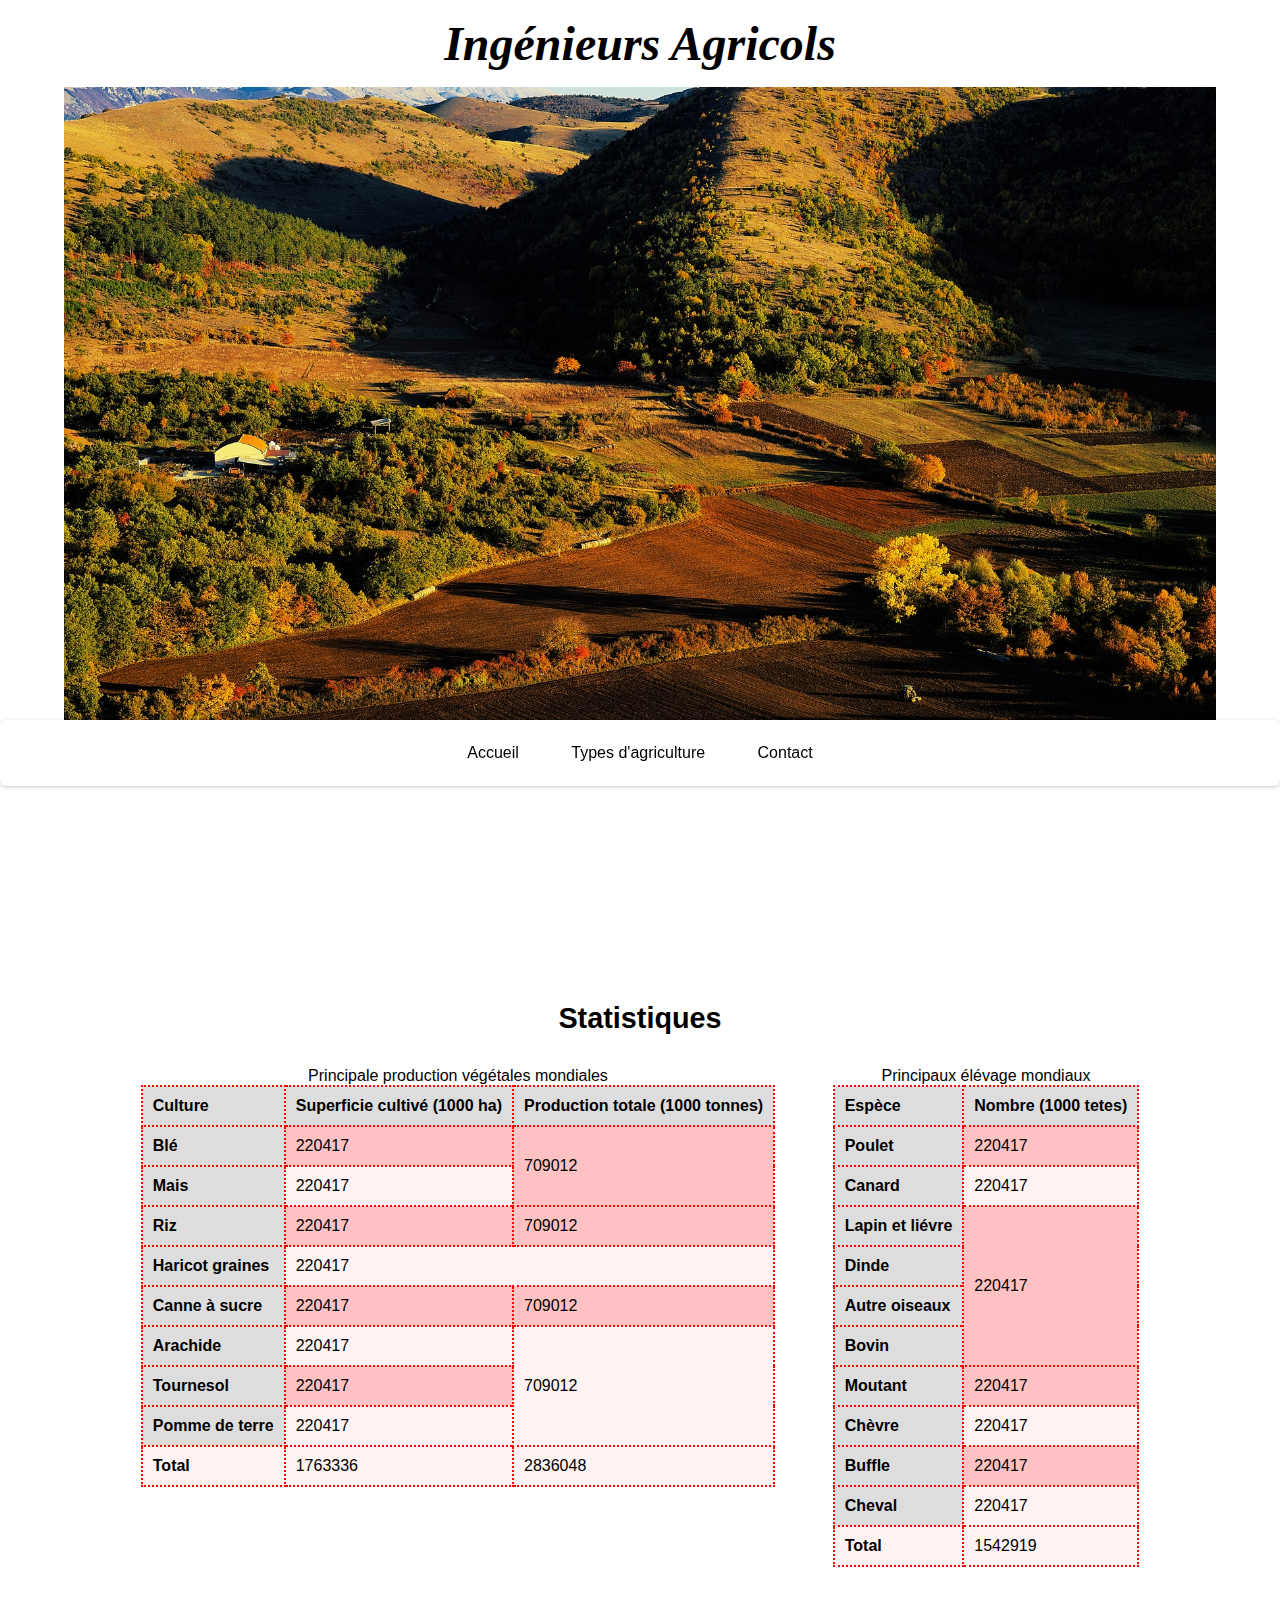
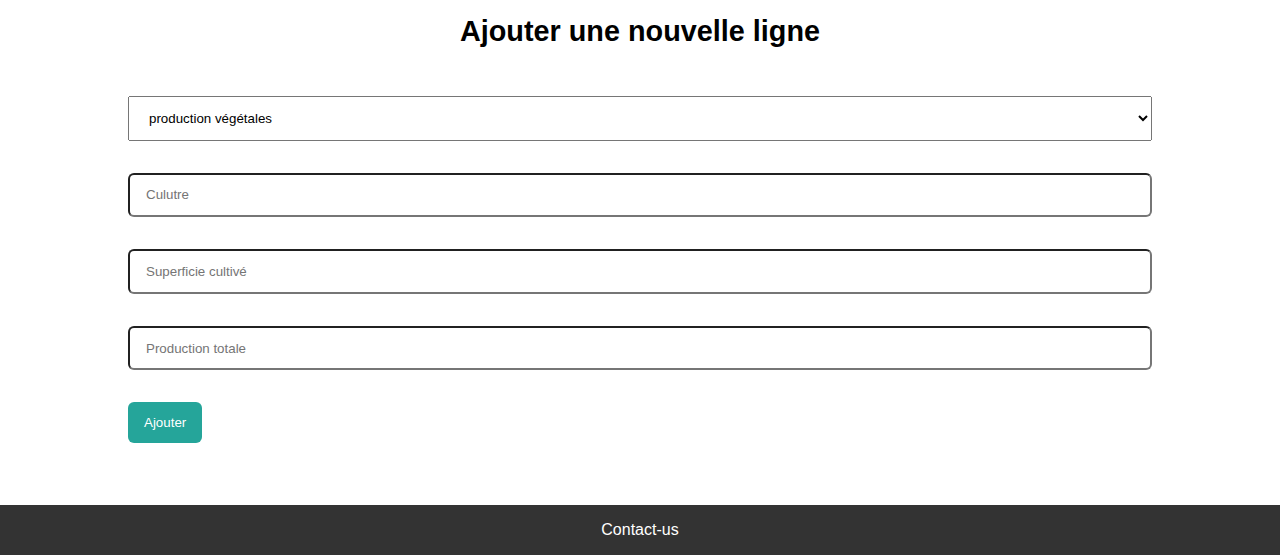
==== index.html @ 2a6c7368 "upload" ====
<!DOCTYPE html>
<html lang="en">
	<head>
		<meta charset="UTF-8" />
		<meta http-equiv="X-UA-Compatible" content="IE=edge" />
		<meta name="viewport" content="width=device-width, initial-scale=1.0" />
		<title>Ingenieur</title>
		<link rel="stylesheet" href="main.css" />
	</head>
	<body>
		<header>
			<h1>Ingénieurs Agricols</h1>
			<div class="slider">
				<img class="slider-img" src="assets/1.jpg" alt="" />
				<img class="slider-img" src="assets/2.jpg" alt="" />
				<img class="slider-img" src="assets/3.jpg" alt="" />
				<img class="slider-img" src="assets/4.jpg" alt="" />
			</div>
		</header>
		<nav>
			<ul>
				<li>
					<a class="lien" href="#">Accueil</a>
				</li>
				<li>
					<a class="lien" href="#">Types d'agriculture</a>
					<div class="links">
						<ul class="type_agriculture">
							<li>
								<a href="#">l'agriculture conventionnelle</a>
							</li>
							<li><a href="#">l'agriculture biologique</a></li>
							<li><a href="#">l'agriculture durable</a></li>
							<li><a href="#">l'agriculture Raisonnée</a></li>
							<li><a href="#">l'agriculture Intégrée</a></li>
						</ul>
					</div>
				</li>
				<li>
					<a class="lien" href="#">Contact</a>
				</li>
			</ul>
		</nav>
		<main>
			<div class="container">
				<div>
					<video autoplay loop muted>
						<source src="assets/Top Features in Android 11.mp4" />
					</video>
				</div>
				<section>
					<h2>Statistiques</h2>
					<div>
						<figure>
							<figcaption>Principale production végétales mondiales</figcaption>
							<table id="table-vgt" class="tableau">
								<thead>
									<th scope="col">Culture</th>
									<th scope="col">Superficie cultivé (1000 ha)</th>
									<th scope="col">Production totale (1000 tonnes)</th>
								</thead>
								<tbody>
									<tr>
										<th scope="row">Blé</th>
										<td>220417</td>
										<td rowspan="2">709012</td>
									</tr>
									<tr>
										<th scope="row">Mais</th>
										<td>220417</td>
									</tr>
									<tr>
										<th scope="row">Riz</th>
										<td>220417</td>
										<td>709012</td>
									</tr>
									<tr>
										<th scope="row">Haricot graines</th>
										<td colspan="2">220417</td>
									</tr>
									<tr>
										<th scope="row">Canne à sucre</th>
										<td>220417</td>
										<td>709012</td>
									</tr>
									<tr>
										<th scope="row">Arachide</th>
										<td>220417</td>
										<td rowspan="3">709012</td>
									</tr>
									<tr>
										<th scope="row">Tournesol</th>
										<td>220417</td>
									</tr>
									<tr>
										<th scope="row">Pomme de terre</th>
										<td>220417</td>
									</tr>
								</tbody>
								<tfoot>
									<tr id="total-vgt">
										<th>Total</th>
										<td>0</td>
										<td>0</td>
									</tr>
								</tfoot>
							</table>
						</figure>
						<figure>
							<figcaption>Principaux élévage mondiaux</figcaption>
							<table id="table-anm" class="tableau">
								<thead>
									<th scope="col">Espèce</th>
									<th scope="col">Nombre (1000 tetes)</th>
								</thead>
								<tbody>
									<tr>
										<th scope="row">Poulet</th>
										<td>220417</td>
									</tr>
									<tr>
										<th scope="row">Canard</th>
										<td>220417</td>
									</tr>
									<tr>
										<th scope="row">Lapin et liévre</th>
										<td rowspan="4">220417</td>
									</tr>
									<tr>
										<th scope="row">Dinde</th>
									</tr>
									<tr>
										<th scope="row">Autre oiseaux</th>
									</tr>
									<tr>
										<th scope="row">Bovin</th>
									</tr>
									<tr>
										<th scope="row">Moutant</th>
										<td>220417</td>
									</tr>
									<tr>
										<th scope="row">Chèvre</th>
										<td>220417</td>
									</tr>
									<tr>
										<th scope="row">Buffle</th>
										<td>220417</td>
									</tr>
									<tr>
										<th scope="row">Cheval</th>
										<td>220417</td>
									</tr>
								</tbody>
								<tfoot>
									<tr id="total-anm">
										<th>Total</th>
										<td>0</td>
									</tr>
								</tfoot>
							</table>
						</figure>
					</div>
					<h2 class="title">Ajouter une nouvelle ligne</h2>
					<form>
						<select name="selectTable">
							<option value="vegetables" selected>production végétales</option>
							<option value="animals">élévage mondiaux</option>
						</select>
						<div class="inputs show vgt">
							<input id="culture" type="text" placeholder="Culutre" />
							<input
								id="superficie"
								type="number"
								placeholder="Superficie cultivé"
							/>
							<input id="total" type="number" placeholder="Production totale" />
						</div>
						<div class="inputs anm">
							<input type="text" id="espece" placeholder="Espece" />
							<input type="number" id="number" placeholder="Nombre" />
						</div>
						<input type="submit" value="Ajouter" />
					</form>
				</section>
			</div>
		</main>
		<footer>
			<a href="mailto:engineer@esi.dz">Contact-us</a>
		</footer>
		<script src="index.js"></script>
	</body>
</html>
---- main.css ----
* {
	padding: 0;
	margin: 0;
	box-sizing: border-box;
	list-style: none;
	text-decoration: none;
}
body {
	font-family: poppins, Arial, Helvetica, sans-serif;
}
header {
	margin: 0 5%;
}
header li a {
	font-weight: bold;
}
header h1 {
	padding: 1rem 0;
	text-align: center;
	font-size: 3rem;
	font-family: fantasy;
	font-style: italic;
}
header div {
	text-align: center;
}
nav {
	background-color: #fff;
	box-shadow: 0 1px 4px 0 rgb(0 0 0 / 20%);
	border-radius: 6px;
	position: sticky;
	top: 0;
	left: 0;
	z-index: 1000;
}
nav ul {
	text-align: center;
}
nav ul li {
	display: inline-block;
}
nav .lien {
	display: block;
	padding: 1.5rem;
}
nav ul li a {
	color: #000;
}
nav ul li a:hover {
	color: green;
}
nav > ul > li:nth-child(2) {
	position: relative;
	z-index: 100;
}
.type_agriculture {
	display: none;
	flex-direction: column;
	position: absolute;
	background-color: #fff;
	padding: 1rem 0.8rem;
	box-shadow: 0 1px 4px 0 rgb(0 0 0 / 20%);
}
nav > ul > li:nth-child(2):hover .type_agriculture {
	display: flex;
}
.type_agriculture li {
	padding: 0.5rem;
}
.type_agriculture li:not(:last-child) {
	border-bottom: 1px solid rgb(0 0 0 / 20%);
}
main {
	padding: 30px 0;
}
.container {
	text-align: center;
}
div video {
	margin-left: auto;
	margin-right: auto;
}
@media screen and (max-width: 768px) {
	div video {
		width: 100%;
	}
}
section {
	padding: 2rem 0;
}
section div {
	margin-top: 2rem;
	display: flex;
	flex-wrap: wrap;
	justify-content: space-around;
	gap: 2rem;
}
h2 {
	font-size: 1.8rem;
}
.tableau {
	border: 2px dotted red;
	padding: 0.5rem;
	text-align: center;
	border-collapse: collapse;
	text-align: left;
	background-color: rgb(255 0 0 / 5%);
}
.tableau td,
.tableau th {
	border: 2px dotted red;
	padding: 10px;
}
.tableau thead tr:first-child,
.tableau tbody tr th {
	background-color: #ddd;
}
.tableau tbody tr:nth-child(2n + 1) {
	background-color: rgb(255 0 0 / 20%);
}
footer {
	text-align: center;
	padding: 1rem 0;
	background-color: #333;
}
footer a {
	color: #fff;
	text-decoration: none;
}
.container {
	width: 80%;
	margin-left: auto;
	margin-right: auto;
}
header {
	position: relative;
	height: 80vh;
	overflow: hidden;
}
.slider {
	position: absolute;
	display: flex;
	height: 100%;
	left: 0;
	animation: sliding 10s ease-in-out alternate;
	animation-iteration-count: infinite;
}
.slider img {
	width: 100vw;
	border-right: 1rem solid #000;
	object-fit: cover;
}
.slider:hover {
	animation-play-state: paused;
}
@keyframes sliding {
	0% {
		left: 0;
	}
	15% {
		left: 0;
	}
	30% {
		left: -100vw;
	}
	45% {
		left: -100vw;
	}
	60% {
		left: -200vw;
	}
	75% {
		left: -200vw;
	}
	90% {
		left: -300vw;
	}
	100% {
		left: -300vw;
	}
}
.title {
	margin-top: 3rem;
}
form {
	display: flex;
	flex-direction: column;
	margin-top: 3rem;
}
form select {
	padding: 0.8rem 1rem;
}
form .inputs {
	display: none;
	flex-direction: column;
}
form .inputs.show {
	display: flex;
}
form .inputs input {
	padding: 0.8rem 1rem;
	border-radius: 6px;
}
form input[type="submit"] {
	padding: 0.8rem 1rem;
	margin-top: 2rem;
	width: fit-content;
	border-radius: 6px;
	background-color: #25a59a;
	border: none;
	color: #fff;
	cursor: pointer;
}
form input[type="submit"]:hover {
	opacity: 0.8;
}
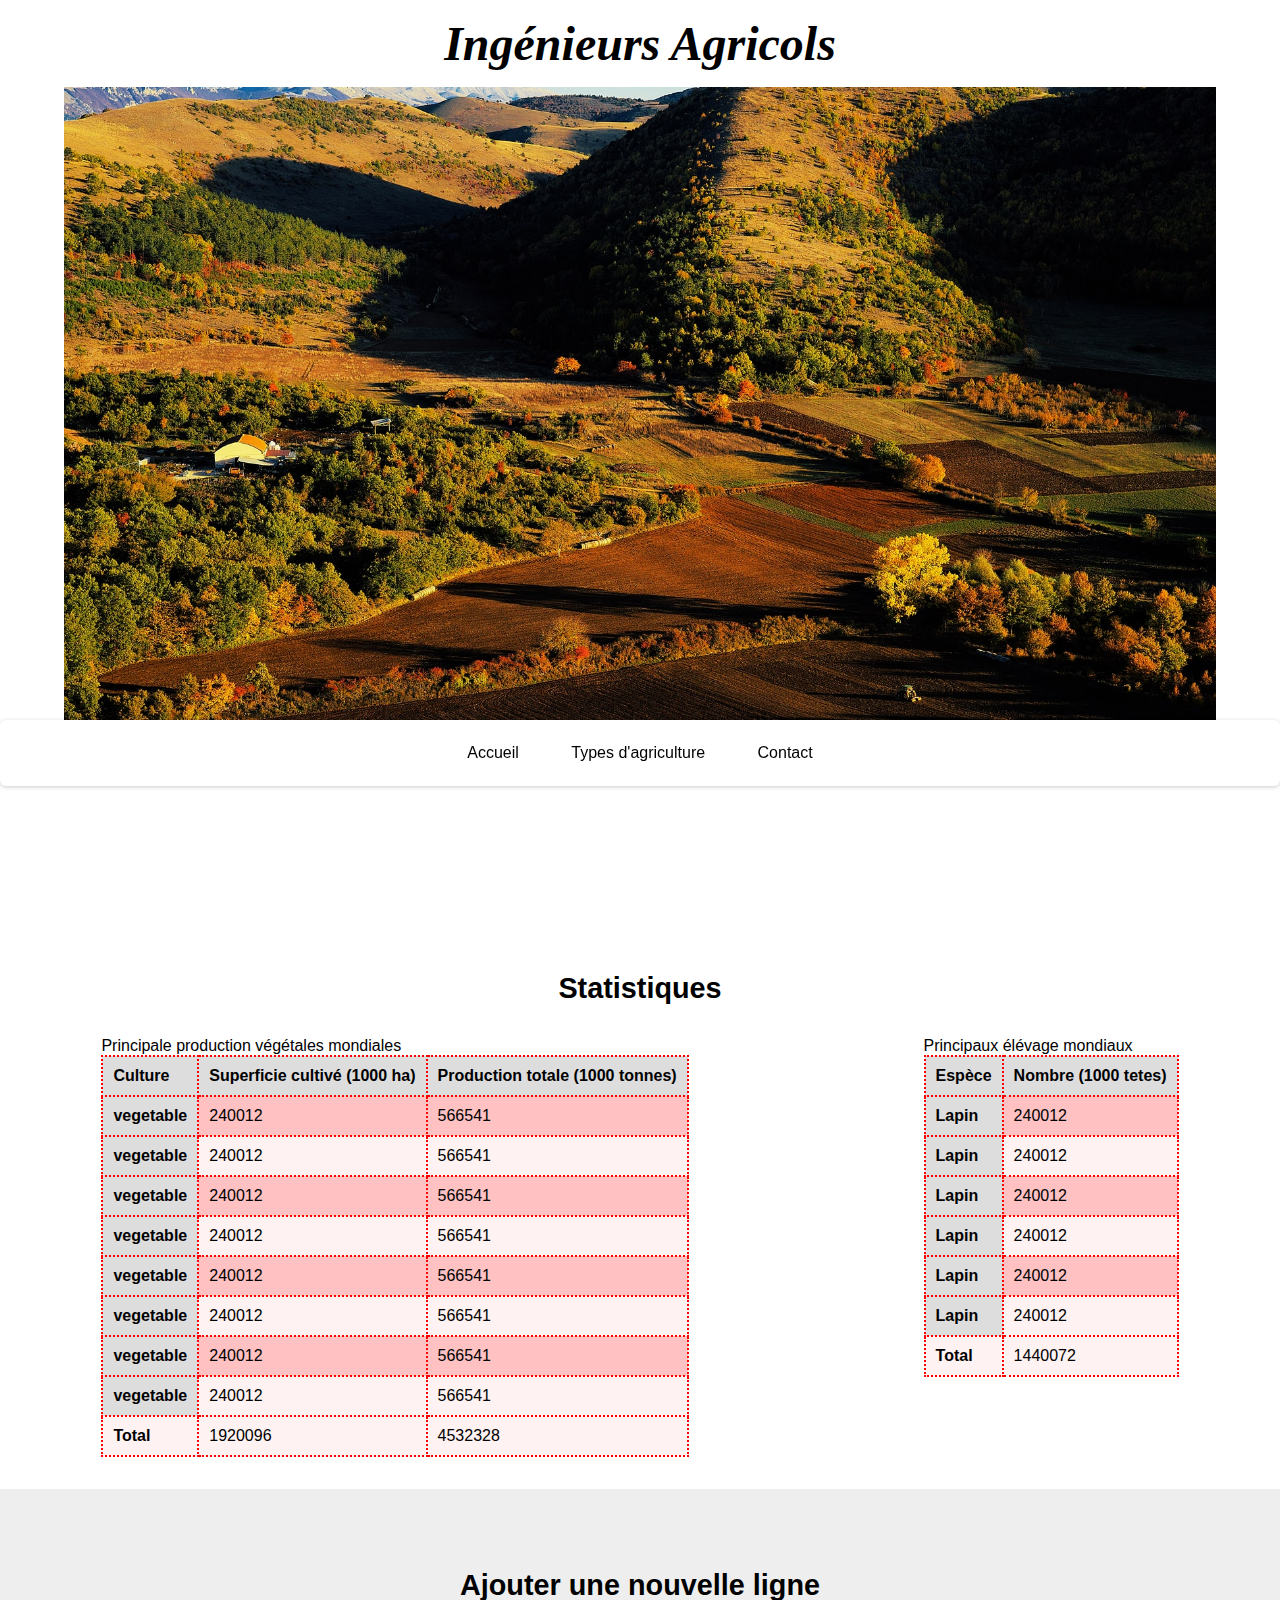
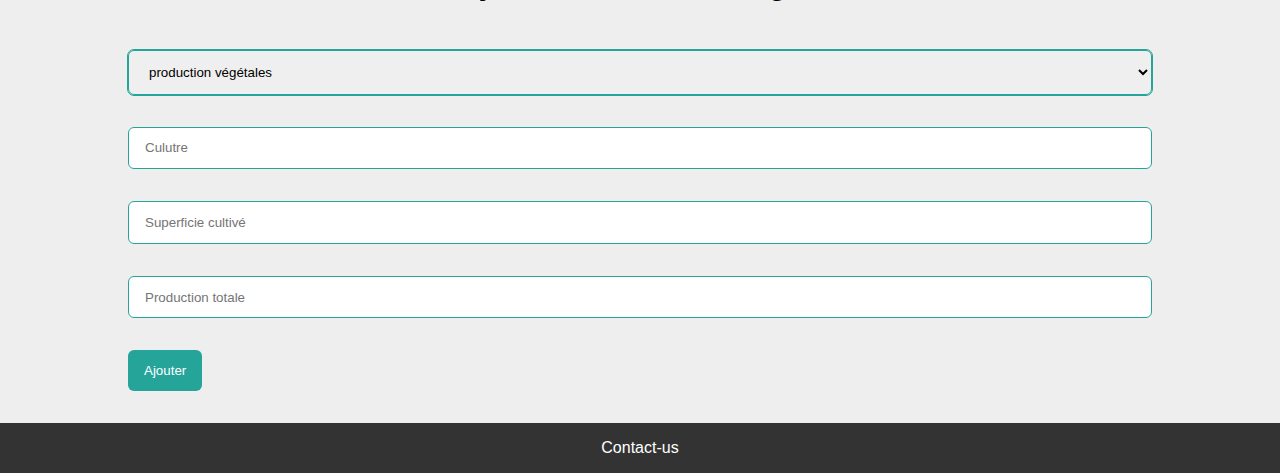
==== commit 06d0dbd3: "ffff" ====
--- a/index.html
+++ b/index.html
@@ -6,6 +6,7 @@
 		<meta name="viewport" content="width=device-width, initial-scale=1.0" />
 		<title>Ingenieur</title>
 		<link rel="stylesheet" href="main.css" />
+		<script src="jquery-3.6.0.min.js"></script>
 	</head>
 	<body>
 		<header>
@@ -43,151 +44,158 @@
 		</nav>
 		<main>
 			<div class="container">
+				<video autoplay loop muted>
+					<source src="assets/Top Features in Android 11.mp4" />
+				</video>
+			</div>
+			<section>
+				<h2>Statistiques</h2>
 				<div>
-					<video autoplay loop muted>
-						<source src="assets/Top Features in Android 11.mp4" />
-					</video>
+					<figure>
+						<figcaption>Principale production végétales mondiales</figcaption>
+						<table id="table-vgt" class="tableau">
+							<thead>
+								<th scope="col">Culture</th>
+								<th scope="col">Superficie cultivé (1000 ha)</th>
+								<th scope="col">Production totale (1000 tonnes)</th>
+							</thead>
+							<tbody></tbody>
+							<tfoot>
+								<tr id="total-vgt">
+									<th>Total</th>
+									<td>0</td>
+									<td>0</td>
+								</tr>
+							</tfoot>
+						</table>
+					</figure>
+					<figure>
+						<figcaption>Principaux élévage mondiaux</figcaption>
+						<table id="table-anm" class="tableau">
+							<thead>
+								<th scope="col">Espèce</th>
+								<th scope="col">Nombre (1000 tetes)</th>
+							</thead>
+							<tbody></tbody>
+							<tfoot>
+								<tr id="total-anm">
+									<th>Total</th>
+									<td>0</td>
+								</tr>
+							</tfoot>
+						</table>
+					</figure>
 				</div>
-				<section>
-					<h2>Statistiques</h2>
-					<div>
-						<figure>
-							<figcaption>Principale production végétales mondiales</figcaption>
-							<table id="table-vgt" class="tableau">
-								<thead>
-									<th scope="col">Culture</th>
-									<th scope="col">Superficie cultivé (1000 ha)</th>
-									<th scope="col">Production totale (1000 tonnes)</th>
-								</thead>
-								<tbody>
-									<tr>
-										<th scope="row">Blé</th>
-										<td>220417</td>
-										<td rowspan="2">709012</td>
-									</tr>
-									<tr>
-										<th scope="row">Mais</th>
-										<td>220417</td>
-									</tr>
-									<tr>
-										<th scope="row">Riz</th>
-										<td>220417</td>
-										<td>709012</td>
-									</tr>
-									<tr>
-										<th scope="row">Haricot graines</th>
-										<td colspan="2">220417</td>
-									</tr>
-									<tr>
-										<th scope="row">Canne à sucre</th>
-										<td>220417</td>
-										<td>709012</td>
-									</tr>
-									<tr>
-										<th scope="row">Arachide</th>
-										<td>220417</td>
-										<td rowspan="3">709012</td>
-									</tr>
-									<tr>
-										<th scope="row">Tournesol</th>
-										<td>220417</td>
-									</tr>
-									<tr>
-										<th scope="row">Pomme de terre</th>
-										<td>220417</td>
-									</tr>
-								</tbody>
-								<tfoot>
-									<tr id="total-vgt">
-										<th>Total</th>
-										<td>0</td>
-										<td>0</td>
-									</tr>
-								</tfoot>
-							</table>
-						</figure>
-						<figure>
-							<figcaption>Principaux élévage mondiaux</figcaption>
-							<table id="table-anm" class="tableau">
-								<thead>
-									<th scope="col">Espèce</th>
-									<th scope="col">Nombre (1000 tetes)</th>
-								</thead>
-								<tbody>
-									<tr>
-										<th scope="row">Poulet</th>
-										<td>220417</td>
-									</tr>
-									<tr>
-										<th scope="row">Canard</th>
-										<td>220417</td>
-									</tr>
-									<tr>
-										<th scope="row">Lapin et liévre</th>
-										<td rowspan="4">220417</td>
-									</tr>
-									<tr>
-										<th scope="row">Dinde</th>
-									</tr>
-									<tr>
-										<th scope="row">Autre oiseaux</th>
-									</tr>
-									<tr>
-										<th scope="row">Bovin</th>
-									</tr>
-									<tr>
-										<th scope="row">Moutant</th>
-										<td>220417</td>
-									</tr>
-									<tr>
-										<th scope="row">Chèvre</th>
-										<td>220417</td>
-									</tr>
-									<tr>
-										<th scope="row">Buffle</th>
-										<td>220417</td>
-									</tr>
-									<tr>
-										<th scope="row">Cheval</th>
-										<td>220417</td>
-									</tr>
-								</tbody>
-								<tfoot>
-									<tr id="total-anm">
-										<th>Total</th>
-										<td>0</td>
-									</tr>
-								</tfoot>
-							</table>
-						</figure>
+			</section>
+			<section class="add">
+				<h2 class="title">Ajouter une nouvelle ligne</h2>
+				<form class="container">
+					<select name="selectTable">
+						<option value="vegetables" selected>production végétales</option>
+						<option value="animals">élévage mondiaux</option>
+					</select>
+					<div class="inputs show vgt">
+						<input id="culture" type="text" placeholder="Culutre" />
+						<input
+							id="superficie"
+							type="number"
+							placeholder="Superficie cultivé"
+						/>
+						<input id="total" type="number" placeholder="Production totale" />
 					</div>
-					<h2 class="title">Ajouter une nouvelle ligne</h2>
-					<form>
-						<select name="selectTable">
-							<option value="vegetables" selected>production végétales</option>
-							<option value="animals">élévage mondiaux</option>
-						</select>
-						<div class="inputs show vgt">
-							<input id="culture" type="text" placeholder="Culutre" />
-							<input
-								id="superficie"
-								type="number"
-								placeholder="Superficie cultivé"
-							/>
-							<input id="total" type="number" placeholder="Production totale" />
-						</div>
-						<div class="inputs anm">
-							<input type="text" id="espece" placeholder="Espece" />
-							<input type="number" id="number" placeholder="Nombre" />
-						</div>
-						<input type="submit" value="Ajouter" />
-					</form>
-				</section>
-			</div>
+					<div class="inputs anm">
+						<input type="text" id="espece" placeholder="Espece" />
+						<input type="number" id="number" placeholder="Nombre" />
+					</div>
+					<input type="submit" value="Ajouter" />
+				</form>
+			</section>
 		</main>
 		<footer>
 			<a href="mailto:engineer@esi.dz">Contact-us</a>
 		</footer>
-		<script src="index.js"></script>
+		<script>
+			let animals = [];
+			let vegetables = [];
+
+			const createTable = () => {
+				$.each(animals, (index, animal) => {
+					$("#table-anm tbody").append(
+						`<tr>
+							<th>${animal.name}</th>
+							<td>${animal.number}</td>
+						</tr>`
+					);
+				});
+				$.each(vegetables, (index, vegetable) => {
+					$("#table-vgt tbody").append(
+						`<tr>
+							<th>${vegetable.name}</th>
+							<td>${vegetable.cultive}</td>
+							<td>${vegetable.total}</td>
+						</tr>`
+					);
+				});
+			};
+
+			const getProducts = () => {
+				$.ajax({
+					method: "GET",
+					url: "produit.json",
+					async: false,
+				}).done(function (data) {
+					vegetables = data.vegetables;
+					animals = data.animals;
+					createTable();
+				});
+			};
+
+			getProducts();
+
+			const addToProducts = () => {
+				// fetch("produit.html", {
+				// 	method: "POST",
+				// 	headers: {
+				// 		"Content-Type": "application/json; utf-8",
+				// 	},
+				// 	body: JSON.stringify({
+				// 		name: "Pomme de terre",
+				// 		cultive: "220417",
+				// 		total: "220417",
+				// 	}),
+				// });
+				$.ajax({
+					method: "POST",
+					url: "produit.json",
+					headers: {
+						"Content-Type": "application/json; utf-8",
+					},
+					data: {
+						name: "Pomme de terre",
+						cultive: "220417",
+						total: "220417",
+					},
+					success: (data, status, xhr) => {
+						console.log(data);
+					},
+				});
+			};
+			const calcTotal = () => {
+				let sumVgtCulitive = 0;
+				let sumVgtTotal = 0;
+				let sumAnmTotal = 0;
+				$.each(vegetables, (index, vegetable) => {
+					sumVgtCulitive += parseInt(vegetable.cultive);
+					sumVgtTotal += parseInt(vegetable.total);
+				});
+				$.each(animals, (index, animal) => {
+					sumAnmTotal += parseInt(animal.number);
+				});
+				$("#total-vgt td:nth-child(2)").html(sumVgtCulitive);
+				$("#total-vgt td:nth-child(3)").html(sumVgtTotal);
+				$("#total-anm td").html(sumAnmTotal);
+			};
+			calcTotal();
+		</script>
 	</body>
 </html>
--- a/main.css
+++ b/main.css
@@ -70,9 +70,6 @@
 .type_agriculture li:not(:last-child) {
 	border-bottom: 1px solid rgb(0 0 0 / 20%);
 }
-main {
-	padding: 30px 0;
-}
 .container {
 	text-align: center;
 }
@@ -97,6 +94,7 @@
 }
 h2 {
 	font-size: 1.8rem;
+	text-align: center;
 }
 .tableau {
 	border: 2px dotted red;
@@ -181,14 +179,12 @@
 }
 .title {
 	margin-top: 3rem;
+	text-align: center;
 }
 form {
 	display: flex;
 	flex-direction: column;
 	margin-top: 3rem;
-}
-form select {
-	padding: 0.8rem 1rem;
 }
 form .inputs {
 	display: none;
@@ -197,9 +193,15 @@
 form .inputs.show {
 	display: flex;
 }
-form .inputs input {
+form .inputs input,
+form select {
 	padding: 0.8rem 1rem;
 	border-radius: 6px;
+	border: 1px solid #25a59a;
+}
+form .inputs input:focus,
+form select {
+	outline: 1px solid #25a59a;
 }
 form input[type="submit"] {
 	padding: 0.8rem 1rem;
@@ -214,3 +216,6 @@
 form input[type="submit"]:hover {
 	opacity: 0.8;
 }
+.add {
+	background-color: #eee;
+}
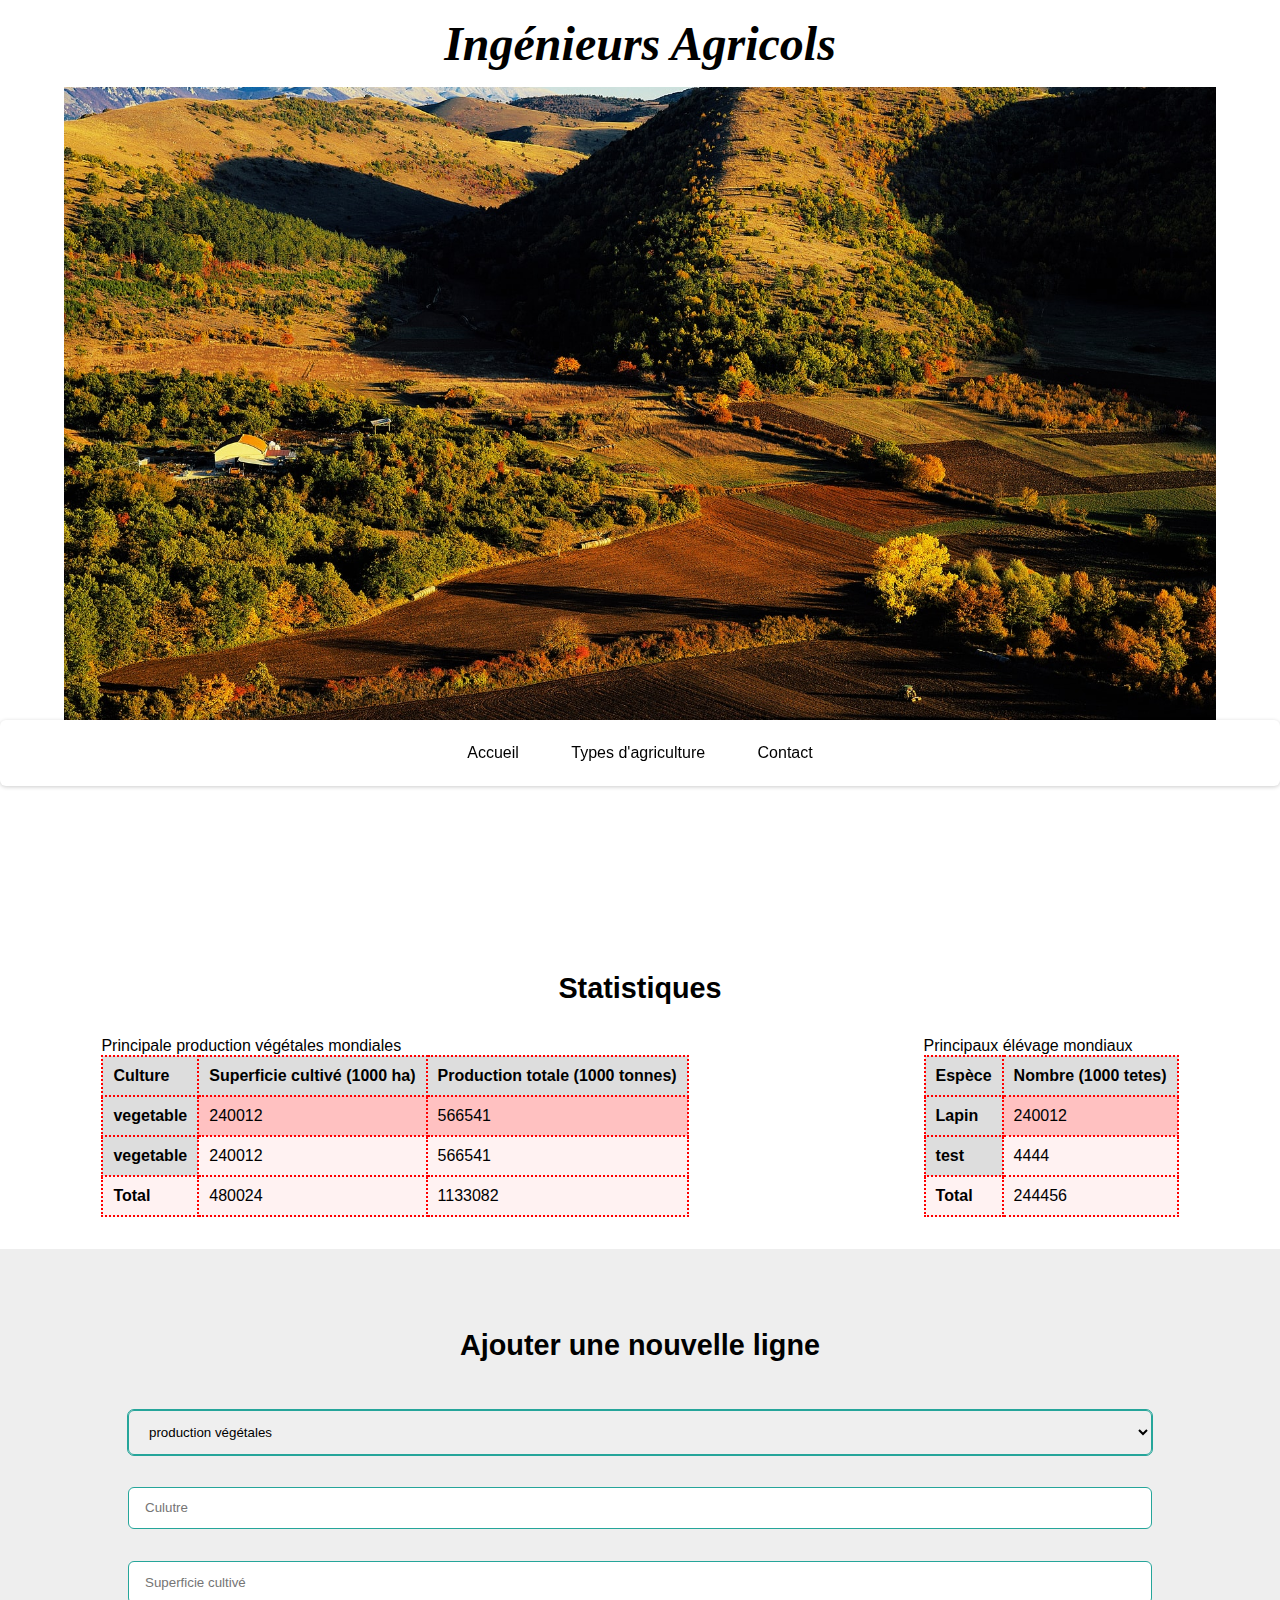
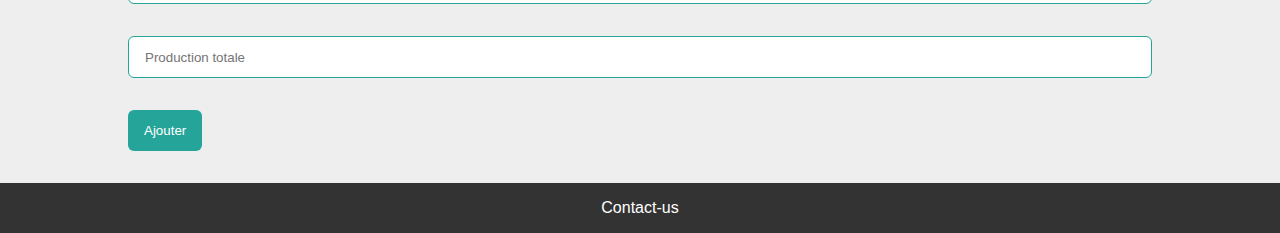
==== commit d06559d2: "gtt" ====
--- a/index.html
+++ b/index.html
@@ -90,7 +90,7 @@
 			<section class="add">
 				<h2 class="title">Ajouter une nouvelle ligne</h2>
 				<form class="container">
-					<select name="selectTable">
+					<select name="selectTable" id="selectTable">
 						<option value="vegetables" selected>production végétales</option>
 						<option value="animals">élévage mondiaux</option>
 					</select>
@@ -118,7 +118,37 @@
 			let animals = [];
 			let vegetables = [];
 
+			const calcTotal = () => {
+				let sumVgtCulitive = 0;
+				let sumVgtTotal = 0;
+				let sumAnmTotal = 0;
+				$.each(vegetables, (index, vegetable) => {
+					sumVgtCulitive += parseInt(vegetable.cultive);
+					sumVgtTotal += parseInt(vegetable.total);
+				});
+				$.each(animals, (index, animal) => {
+					sumAnmTotal += parseInt(animal.number);
+				});
+				$("#total-vgt td:nth-child(2)").html(sumVgtCulitive);
+				$("#total-vgt td:nth-child(3)").html(sumVgtTotal);
+				$("#total-anm td").html(sumAnmTotal);
+			};
+			calcTotal();
+
+			$("form select").change((e) => {
+				if (e.target.value === "vegetables") {
+					$(".vgt").addClass("show");
+					$(".anm").removeClass("show");
+				} else {
+					$(".vgt").removeClass("show");
+					$(".anm").addClass("show");
+				}
+			});
+
 			const createTable = () => {
+				$("#table-anm tbody").empty();
+				$("#table-vgt tbody").empty();
+
 				$.each(animals, (index, animal) => {
 					$("#table-anm tbody").append(
 						`<tr>
@@ -136,6 +166,7 @@
 						</tr>`
 					);
 				});
+				calcTotal();
 			};
 
 			const getProducts = () => {
@@ -180,22 +211,46 @@
 					},
 				});
 			};
-			const calcTotal = () => {
-				let sumVgtCulitive = 0;
-				let sumVgtTotal = 0;
-				let sumAnmTotal = 0;
-				$.each(vegetables, (index, vegetable) => {
-					sumVgtCulitive += parseInt(vegetable.cultive);
-					sumVgtTotal += parseInt(vegetable.total);
-				});
-				$.each(animals, (index, animal) => {
-					sumAnmTotal += parseInt(animal.number);
-				});
-				$("#total-vgt td:nth-child(2)").html(sumVgtCulitive);
-				$("#total-vgt td:nth-child(3)").html(sumVgtTotal);
-				$("#total-anm td").html(sumAnmTotal);
-			};
-			calcTotal();
+
+			const addItem = (e) => {
+				e.preventDefault();
+				if ($("#selectTable").val() === "vegetables") {
+					const name = $("#culture").val();
+					const superficie = $("#superficie").val();
+					const total = $("#total").val();
+					vegetables.push({
+						name: name,
+						cultive: superficie,
+						total: total,
+					});
+					$("#table-vgt tbody").append(`
+						<tr>
+							<th>${name}</th>
+							<td>${superficie}</td>
+							<td>${total}</td>	
+						</tr>
+					`);
+				} else {
+					const espece = $("#espece").val();
+					const number = $("#number").val();
+					animals.push({
+						name: espece,
+						number: number,
+					});
+					$("#table-anm tbody").append(`
+						<tr>
+							<th>${espece}</th>
+							<td>${number}</td>
+						</tr>
+					`);
+				}
+				calcTotal();
+			};
+			$("form").submit(addItem);
+
+			setInterval(function () {
+				getProducts();
+			}, 1000);
 		</script>
 	</body>
 </html>
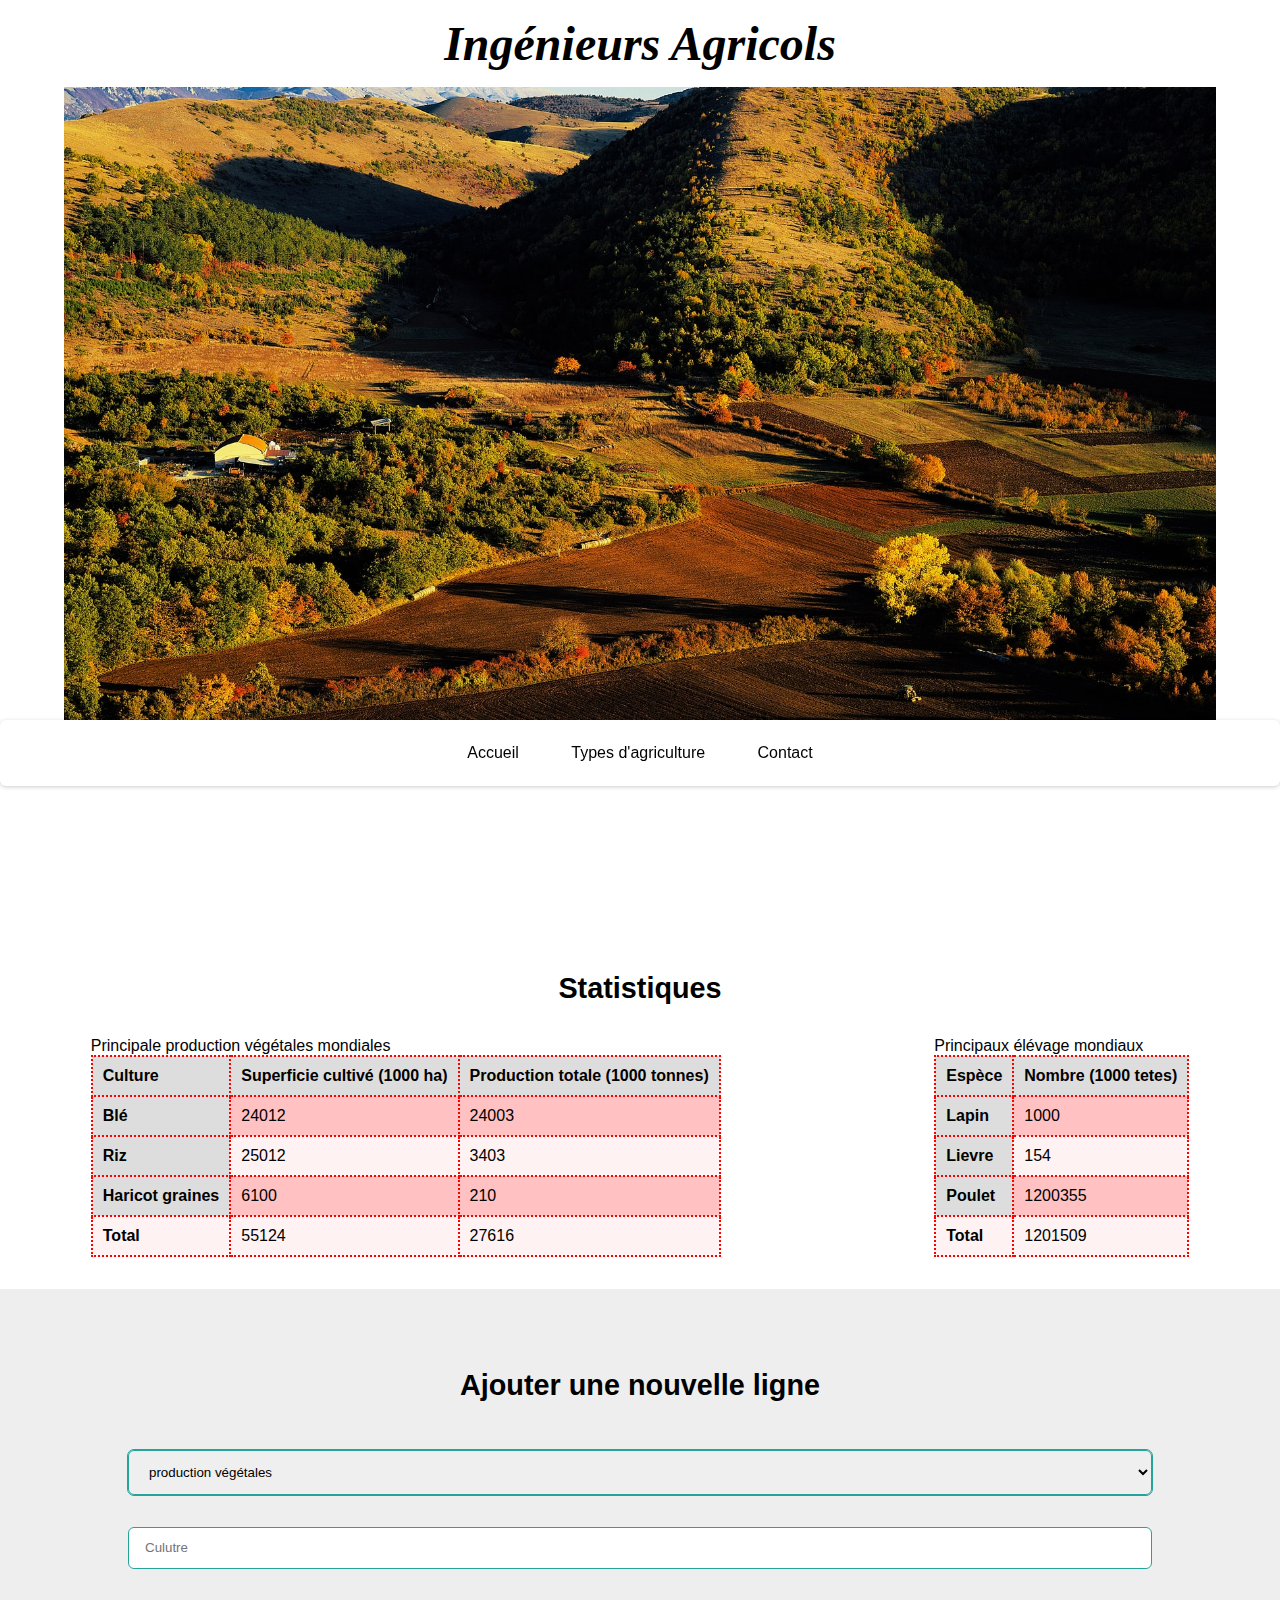
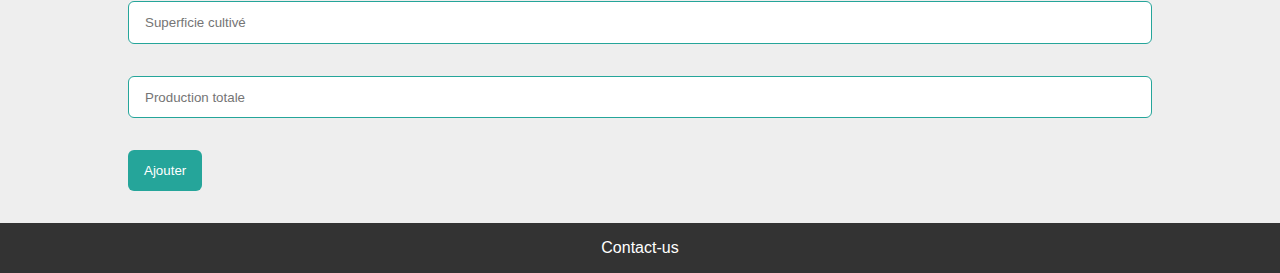
==== commit 5fd747d9: "final" ====
--- a/index.html
+++ b/index.html
@@ -95,17 +95,23 @@
 						<option value="animals">élévage mondiaux</option>
 					</select>
 					<div class="inputs show vgt">
-						<input id="culture" type="text" placeholder="Culutre" />
+						<input id="culture" type="text" placeholder="Culutre" required />
 						<input
 							id="superficie"
 							type="number"
 							placeholder="Superficie cultivé"
+							required
 						/>
-						<input id="total" type="number" placeholder="Production totale" />
+						<input
+							id="total"
+							type="number"
+							placeholder="Production totale"
+							required
+						/>
 					</div>
 					<div class="inputs anm">
-						<input type="text" id="espece" placeholder="Espece" />
-						<input type="number" id="number" placeholder="Nombre" />
+						<input type="text" id="espece" placeholder="Espece" required />
+						<input type="number" id="number" placeholder="Nombre" required />
 					</div>
 					<input type="submit" value="Ajouter" />
 				</form>
@@ -114,143 +120,6 @@
 		<footer>
 			<a href="mailto:engineer@esi.dz">Contact-us</a>
 		</footer>
-		<script>
-			let animals = [];
-			let vegetables = [];
-
-			const calcTotal = () => {
-				let sumVgtCulitive = 0;
-				let sumVgtTotal = 0;
-				let sumAnmTotal = 0;
-				$.each(vegetables, (index, vegetable) => {
-					sumVgtCulitive += parseInt(vegetable.cultive);
-					sumVgtTotal += parseInt(vegetable.total);
-				});
-				$.each(animals, (index, animal) => {
-					sumAnmTotal += parseInt(animal.number);
-				});
-				$("#total-vgt td:nth-child(2)").html(sumVgtCulitive);
-				$("#total-vgt td:nth-child(3)").html(sumVgtTotal);
-				$("#total-anm td").html(sumAnmTotal);
-			};
-			calcTotal();
-
-			$("form select").change((e) => {
-				if (e.target.value === "vegetables") {
-					$(".vgt").addClass("show");
-					$(".anm").removeClass("show");
-				} else {
-					$(".vgt").removeClass("show");
-					$(".anm").addClass("show");
-				}
-			});
-
-			const createTable = () => {
-				$("#table-anm tbody").empty();
-				$("#table-vgt tbody").empty();
-
-				$.each(animals, (index, animal) => {
-					$("#table-anm tbody").append(
-						`<tr>
-							<th>${animal.name}</th>
-							<td>${animal.number}</td>
-						</tr>`
-					);
-				});
-				$.each(vegetables, (index, vegetable) => {
-					$("#table-vgt tbody").append(
-						`<tr>
-							<th>${vegetable.name}</th>
-							<td>${vegetable.cultive}</td>
-							<td>${vegetable.total}</td>
-						</tr>`
-					);
-				});
-				calcTotal();
-			};
-
-			const getProducts = () => {
-				$.ajax({
-					method: "GET",
-					url: "produit.json",
-					async: false,
-				}).done(function (data) {
-					vegetables = data.vegetables;
-					animals = data.animals;
-					createTable();
-				});
-			};
-
-			getProducts();
-
-			const addToProducts = () => {
-				// fetch("produit.html", {
-				// 	method: "POST",
-				// 	headers: {
-				// 		"Content-Type": "application/json; utf-8",
-				// 	},
-				// 	body: JSON.stringify({
-				// 		name: "Pomme de terre",
-				// 		cultive: "220417",
-				// 		total: "220417",
-				// 	}),
-				// });
-				$.ajax({
-					method: "POST",
-					url: "produit.json",
-					headers: {
-						"Content-Type": "application/json; utf-8",
-					},
-					data: {
-						name: "Pomme de terre",
-						cultive: "220417",
-						total: "220417",
-					},
-					success: (data, status, xhr) => {
-						console.log(data);
-					},
-				});
-			};
-
-			const addItem = (e) => {
-				e.preventDefault();
-				if ($("#selectTable").val() === "vegetables") {
-					const name = $("#culture").val();
-					const superficie = $("#superficie").val();
-					const total = $("#total").val();
-					vegetables.push({
-						name: name,
-						cultive: superficie,
-						total: total,
-					});
-					$("#table-vgt tbody").append(`
-						<tr>
-							<th>${name}</th>
-							<td>${superficie}</td>
-							<td>${total}</td>	
-						</tr>
-					`);
-				} else {
-					const espece = $("#espece").val();
-					const number = $("#number").val();
-					animals.push({
-						name: espece,
-						number: number,
-					});
-					$("#table-anm tbody").append(`
-						<tr>
-							<th>${espece}</th>
-							<td>${number}</td>
-						</tr>
-					`);
-				}
-				calcTotal();
-			};
-			$("form").submit(addItem);
-
-			setInterval(function () {
-				getProducts();
-			}, 1000);
-		</script>
+		<script src="index.js"></script>
 	</body>
 </html>
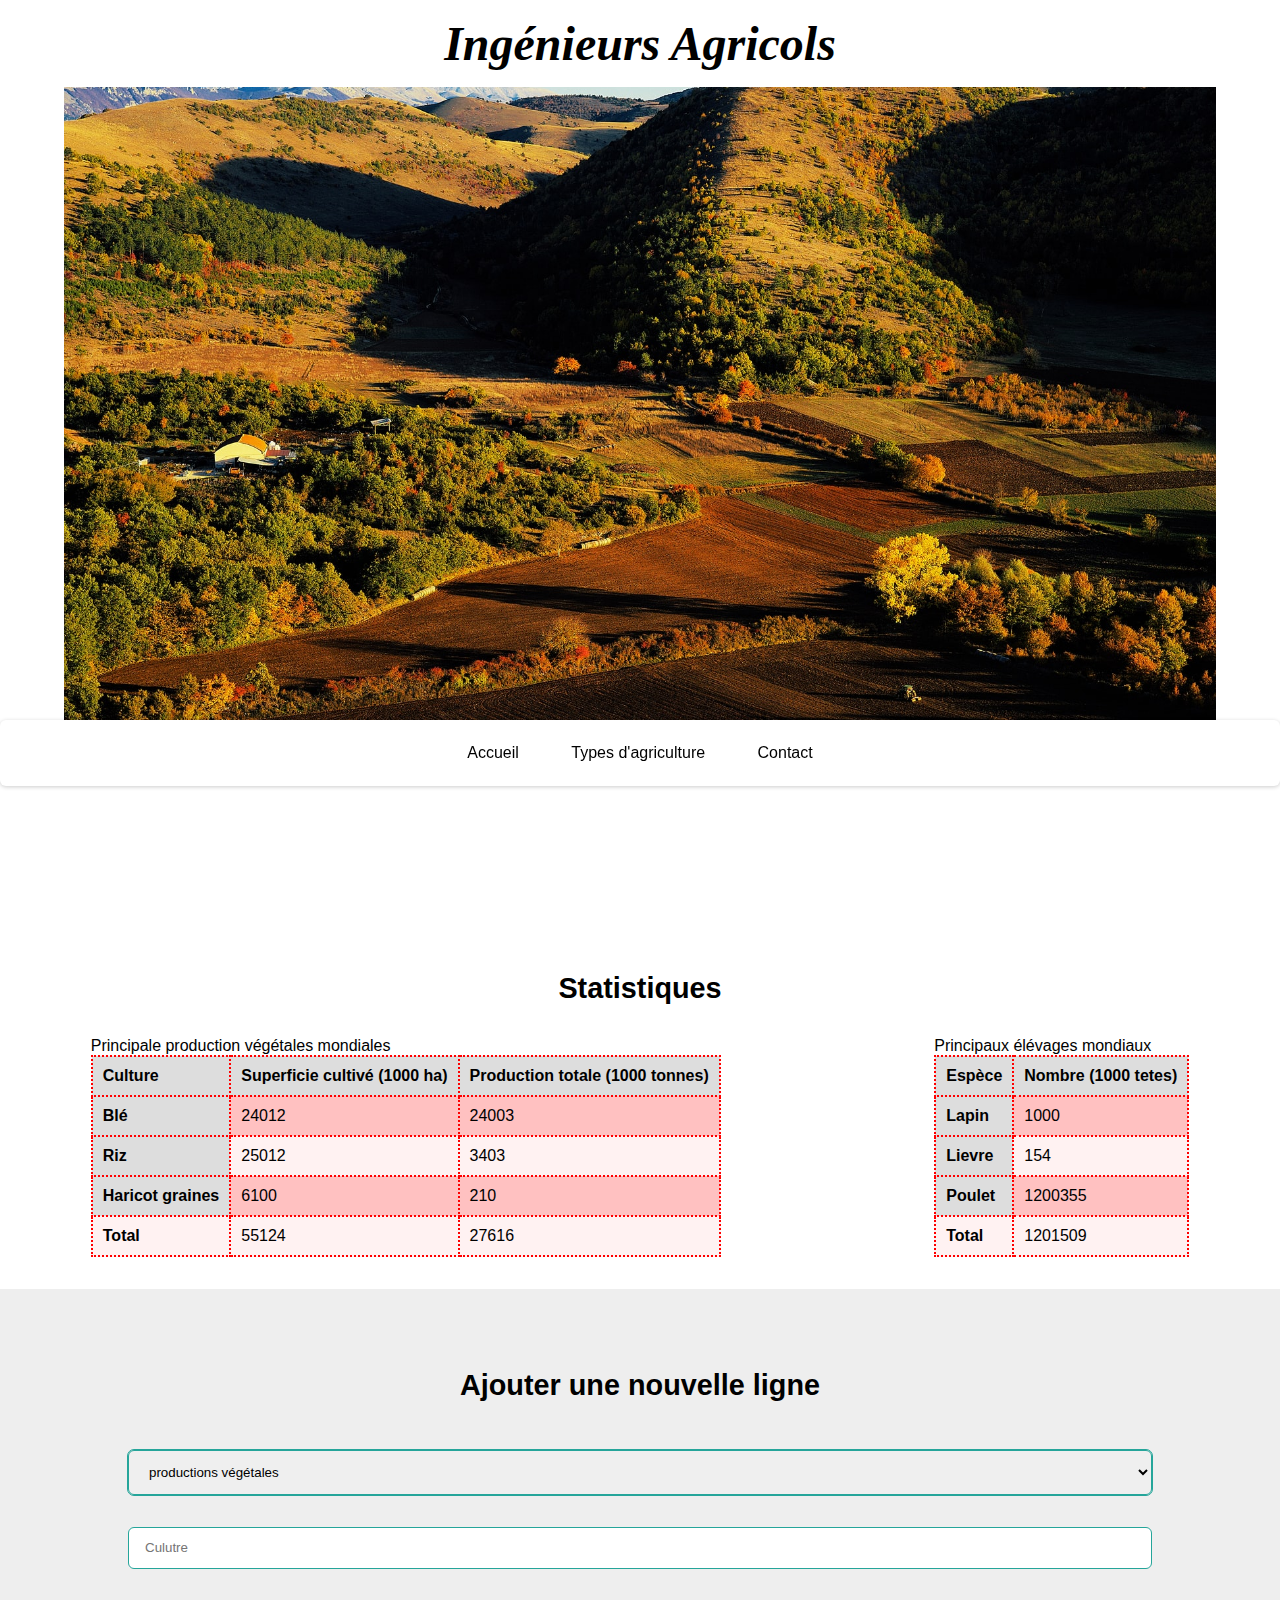
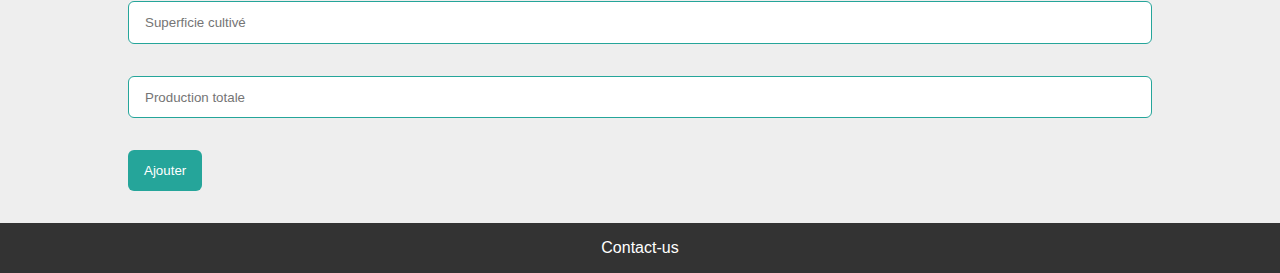
==== commit 2fb15656: "pp" ====
--- a/index.html
+++ b/index.html
@@ -70,7 +70,7 @@
 						</table>
 					</figure>
 					<figure>
-						<figcaption>Principaux élévage mondiaux</figcaption>
+						<figcaption>Principaux élévages mondiaux</figcaption>
 						<table id="table-anm" class="tableau">
 							<thead>
 								<th scope="col">Espèce</th>
@@ -91,8 +91,8 @@
 				<h2 class="title">Ajouter une nouvelle ligne</h2>
 				<form class="container">
 					<select name="selectTable" id="selectTable">
-						<option value="vegetables" selected>production végétales</option>
-						<option value="animals">élévage mondiaux</option>
+						<option value="vegetables" selected>productions végétales</option>
+						<option value="animals">élévages mondiaux</option>
 					</select>
 					<div class="inputs show vgt">
 						<input id="culture" type="text" placeholder="Culutre" required />
